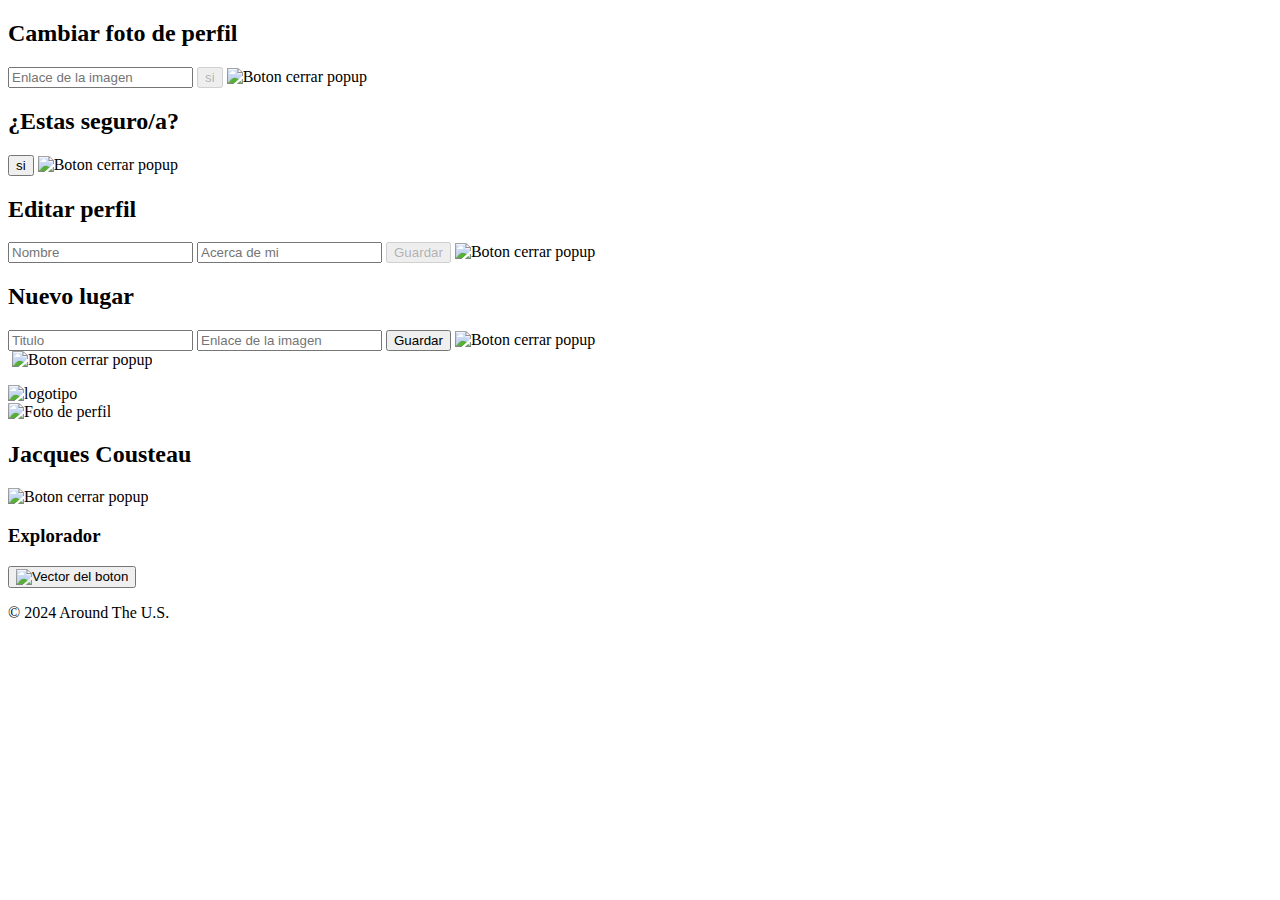
==== src/index.html @ d2a73b3e "Añadir la carpeta src" ====
<!DOCTYPE html>
<html lang="es">
  <head>
    <meta charset="UTF-8" />
    <meta name="viewport" content="width=device-width, initial-scale=1.0" />
    <meta name="description" content="Around" />
    <meta name="author" content="Jared" />
    <meta name="keywords" content="Around" />
    <link rel="stylesheet" href="pages/index.css" />
    <title>Document</title>
  </head>
  <body>
    <!---------------------------------------------------------------------->
    <div class="popup" id="PerfilImage">
      <form class="popup__container" id="formPerfilImage">
        <h2 class="popup__title">Cambiar foto de perfil</h2>
        <input
          required
          type="url"
          class="popup__input"
          placeholder="Enlace de la imagen"
          id="Enlace"
          name="link"
        />
        <span class="popup__error" id="Enlace-error"></span>
        <button class="popup__button-1" type="submit" disabled>si</button>
        <img
          src="./imagenes/Close Icon (1).png"
          alt="Boton cerrar popup"
          id="closepopup"
          class="popup__button"
        />
      </form>
    </div>
    <!------------------------------------------------------------------------->
    <div class="popup" id="formDelete">
      <form class="popup__container" id="formDeleteCard">
        <h2 class="popup__title">¿Estas seguro/a?</h2>
        <button class="popup__button-1" type="submit">si</button>
        <img
          src="./imagenes/Close Icon (1).png"
          alt="Boton cerrar popup"
          class="popup__button"
        />
      </form>
    </div>
    <!-- ---------------------------------------------------- -->
    <div class="popup" id="formPerfil">
      <form class="popup__container" id="formEditPerfil">
        <h2 class="popup__title">Editar perfil</h2>
        <input
          required
          type="text"
          class="popup__input"
          placeholder="Nombre"
          id="nombre"
          minlength="2"
          maxlength="40"
          name="Nombre"
        />
        <span class="popup__error" id="nombre-error"></span>
        <input
          required
          type="text"
          class="popup__input popup__margin-top"
          placeholder="Acerca de mi"
          id="acercaDeMi"
          minlength="2"
          maxlength="200"
          name="Acerca"
        />
        <span class="popup__error" id="acercaDeMi-error"></span>
        <button class="popup__button-1" id="guardar" type="submit" disabled>
          Guardar
        </button>
        <img
          src="./imagenes/Close Icon (1).png"
          alt="Boton cerrar popup"
          id="closepopup"
          class="popup__button"
        />
      </form>
    </div>
    <div class="popup" id="formCards">
      <form class="popup__container" id="formCard">
        <h2 class="popup__title">Nuevo lugar</h2>
        <input
          required
          type="text"
          class="popup__input"
          placeholder="Titulo"
          id="Titulo"
          minlength="2"
          maxlength="30"
          name="title"
        />
        <span class="popup__error" id="Titulo-error"></span>
        <input
          required
          type="url"
          class="popup__input popup__margin-top"
          placeholder="Enlace de la imagen"
          id="Enlace"
          name="link"
        />
        <span class="popup__error" id="Enlace-error"></span>
        <button class="popup__button-1" id="guardar2" type="submit">
          Guardar
        </button>
        <img
          src="./imagenes/Close Icon (1).png"
          alt="Boton cerrar popup"
          id="closePopupCards"
          class="popup__button"
        />
      </form>
    </div>
    <div class="popup" id="Image">
      <div class="popup__container-image">
        <img src="" alt="" class="popup__image" />
        <img
          src="./imagenes/Close Icon (1).png"
          alt="Boton cerrar popup"
          id="closePopupImage"
          class="popup__button"
        />
        <p class="popup__paragraph"></p>
      </div>
    </div>
    <div class="page">
      <header class="header">
        <img src="./imagenes/Vector.png" alt="logotipo" class="header__logo" />
        <div class="header__line"></div>
      </header>
      <main class="content">
        <section class="profile">
          <div class="profile__content">
            <div class="profile__image-content">
              <img
                src="./imagenes/image.jpg"
                alt="Foto de perfil"
                class="profile__image"
                id="perfilImage"
              />
              <img
                src="./imagenes/Vector.svg"
                alt=""
                class="profile__image-pencil"
              />
            </div>
            <div class="profile__info">
              <div class="profile__info-2">
                <h2 class="profile__info-2 profile__name" id="name1">
                  Jacques Cousteau
                </h2>
                <img
                  src="./imagenes/Vector (1).png"
                  alt="Boton cerrar popup"
                  class="profile__button-2"
                  id="openpopup"
                />
              </div>
              <h3 class="profile__name-2" id="name2">Explorador</h3>
            </div>
          </div>
          <button class="profile__button">
            <img
              src="./imagenes/Vector (3).png"
              alt="Vector del boton"
              class="profile__button-img"
              id="openPopupCards"
            />
          </button>
        </section>
        <section class="elements" id="elements">
          <template id="card-template">
            <li class="elements__group">
              <img
                src="./imagenes/Trash (1).png"
                alt=""
                class="elements__remove"
                id="buttonDelete"
              />
              <div>
                <img src="" alt="Imagen de carta" class="elements__image" />
              </div>
              <div class="elements__rectangle">
                <h2 class="elements__paragraph"></h2>
                <button class="elements__heart"></button>
              </div>
            </li>
          </template>
        </section>
        <footer class="footer">
          <p class="footer__paragraph">&copy; 2024 Around The U.S.</p>
        </footer>
      </main>
    </div>
    <script defer src="./scripts/Card.js" type="module"></script>
    <script defer src="./scripts/index.js" type="module"></script>
    <script defer src="./scripts/util.js" type="module"></script>
    <script defer src="./scripts/FormValidator.js" type="module"></script>
  </body>
</html>
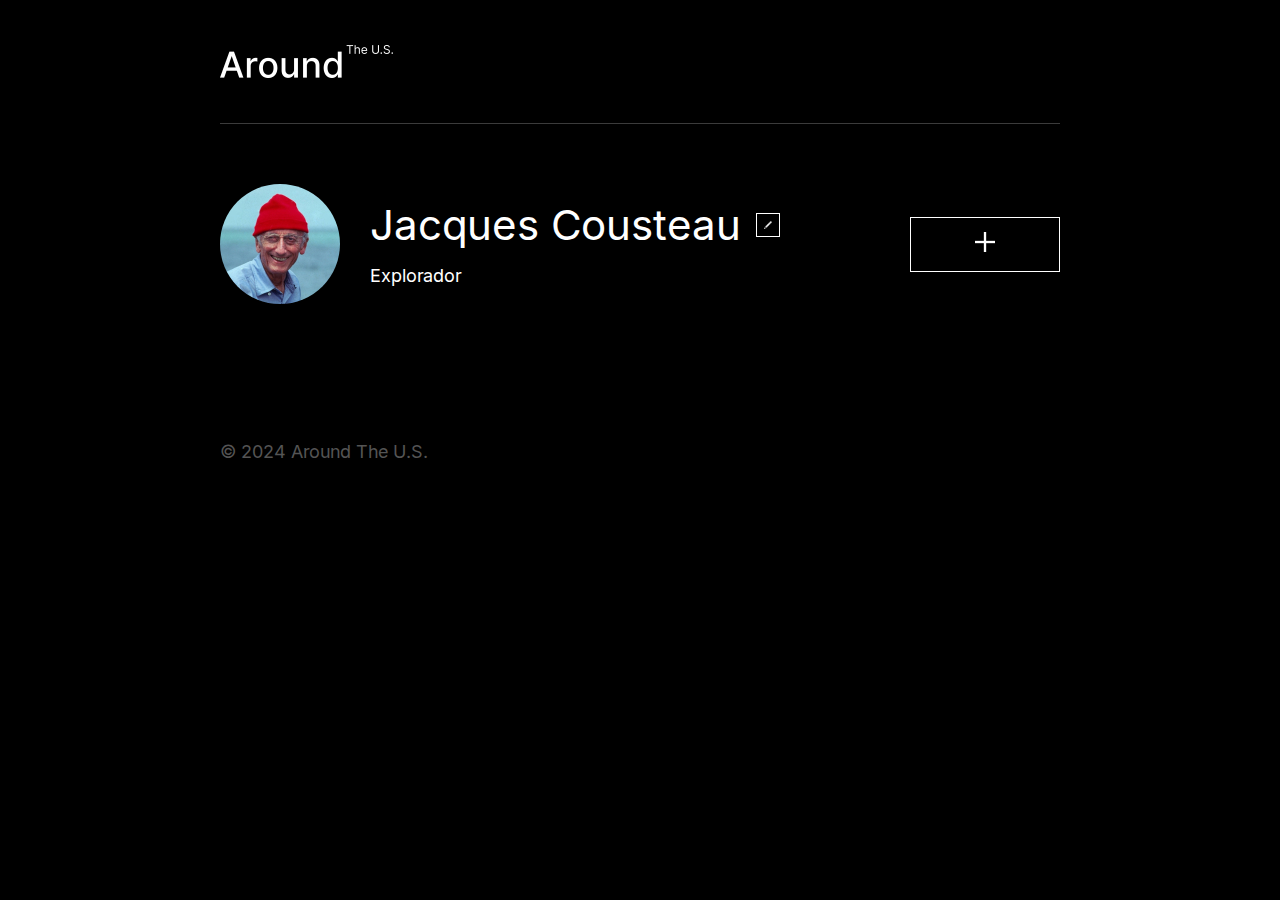
==== commit dbd4cec4: "Cambiar direcciones link y url" ====
--- a/src/index.html
+++ b/src/index.html
@@ -6,7 +6,7 @@
     <meta name="description" content="Around" />
     <meta name="author" content="Jared" />
     <meta name="keywords" content="Around" />
-    <link rel="stylesheet" href="pages/index.css" />
+    <link rel="stylesheet" href="../pages/index.css" />
     <title>Document</title>
   </head>
   <body>
@@ -25,7 +25,7 @@
         <span class="popup__error" id="Enlace-error"></span>
         <button class="popup__button-1" type="submit" disabled>si</button>
         <img
-          src="./imagenes/Close Icon (1).png"
+          src="../imagenes/Close Icon (1).png"
           alt="Boton cerrar popup"
           id="closepopup"
           class="popup__button"
@@ -38,7 +38,7 @@
         <h2 class="popup__title">¿Estas seguro/a?</h2>
         <button class="popup__button-1" type="submit">si</button>
         <img
-          src="./imagenes/Close Icon (1).png"
+          src="../imagenes/Close Icon (1).png"
           alt="Boton cerrar popup"
           class="popup__button"
         />
@@ -74,7 +74,7 @@
           Guardar
         </button>
         <img
-          src="./imagenes/Close Icon (1).png"
+          src="../imagenes/Close Icon (1).png"
           alt="Boton cerrar popup"
           id="closepopup"
           class="popup__button"
@@ -108,7 +108,7 @@
           Guardar
         </button>
         <img
-          src="./imagenes/Close Icon (1).png"
+          src="../imagenes/Close Icon (1).png"
           alt="Boton cerrar popup"
           id="closePopupCards"
           class="popup__button"
@@ -119,7 +119,7 @@
       <div class="popup__container-image">
         <img src="" alt="" class="popup__image" />
         <img
-          src="./imagenes/Close Icon (1).png"
+          src="../imagenes/Close Icon (1).png"
           alt="Boton cerrar popup"
           id="closePopupImage"
           class="popup__button"
@@ -129,7 +129,7 @@
     </div>
     <div class="page">
       <header class="header">
-        <img src="./imagenes/Vector.png" alt="logotipo" class="header__logo" />
+        <img src="../imagenes/Vector.png" alt="logotipo" class="header__logo" />
         <div class="header__line"></div>
       </header>
       <main class="content">
@@ -137,13 +137,13 @@
           <div class="profile__content">
             <div class="profile__image-content">
               <img
-                src="./imagenes/image.jpg"
+                src="../imagenes/image.jpg"
                 alt="Foto de perfil"
                 class="profile__image"
                 id="perfilImage"
               />
               <img
-                src="./imagenes/Vector.svg"
+                src="../imagenes/Vector.svg"
                 alt=""
                 class="profile__image-pencil"
               />
@@ -154,7 +154,7 @@
                   Jacques Cousteau
                 </h2>
                 <img
-                  src="./imagenes/Vector (1).png"
+                  src="../imagenes/Vector (1).png"
                   alt="Boton cerrar popup"
                   class="profile__button-2"
                   id="openpopup"
@@ -165,7 +165,7 @@
           </div>
           <button class="profile__button">
             <img
-              src="./imagenes/Vector (3).png"
+              src="../imagenes/Vector (3).png"
               alt="Vector del boton"
               class="profile__button-img"
               id="openPopupCards"
@@ -176,7 +176,7 @@
           <template id="card-template">
             <li class="elements__group">
               <img
-                src="./imagenes/Trash (1).png"
+                src="../imagenes/Trash (1).png"
                 alt=""
                 class="elements__remove"
                 id="buttonDelete"
@@ -196,9 +196,6 @@
         </footer>
       </main>
     </div>
-    <script defer src="./scripts/Card.js" type="module"></script>
-    <script defer src="./scripts/index.js" type="module"></script>
-    <script defer src="./scripts/util.js" type="module"></script>
-    <script defer src="./scripts/FormValidator.js" type="module"></script>
+    <script src="../scripts/index.js" type="module"></script>
   </body>
 </html>
--- a/pages/index.css
+++ b/pages/index.css
@@ -0,0 +1,8 @@
+@import url("../vendor/normalize.css");
+@import url("../vendor/fonts.css");
+@import url("../blocks/page.css");
+@import url("../blocks/header.css");
+@import url("../blocks/profile.css");
+@import url("../blocks/elements.css");
+@import url("../blocks/footer.css");
+@import url("../blocks/popup.css");
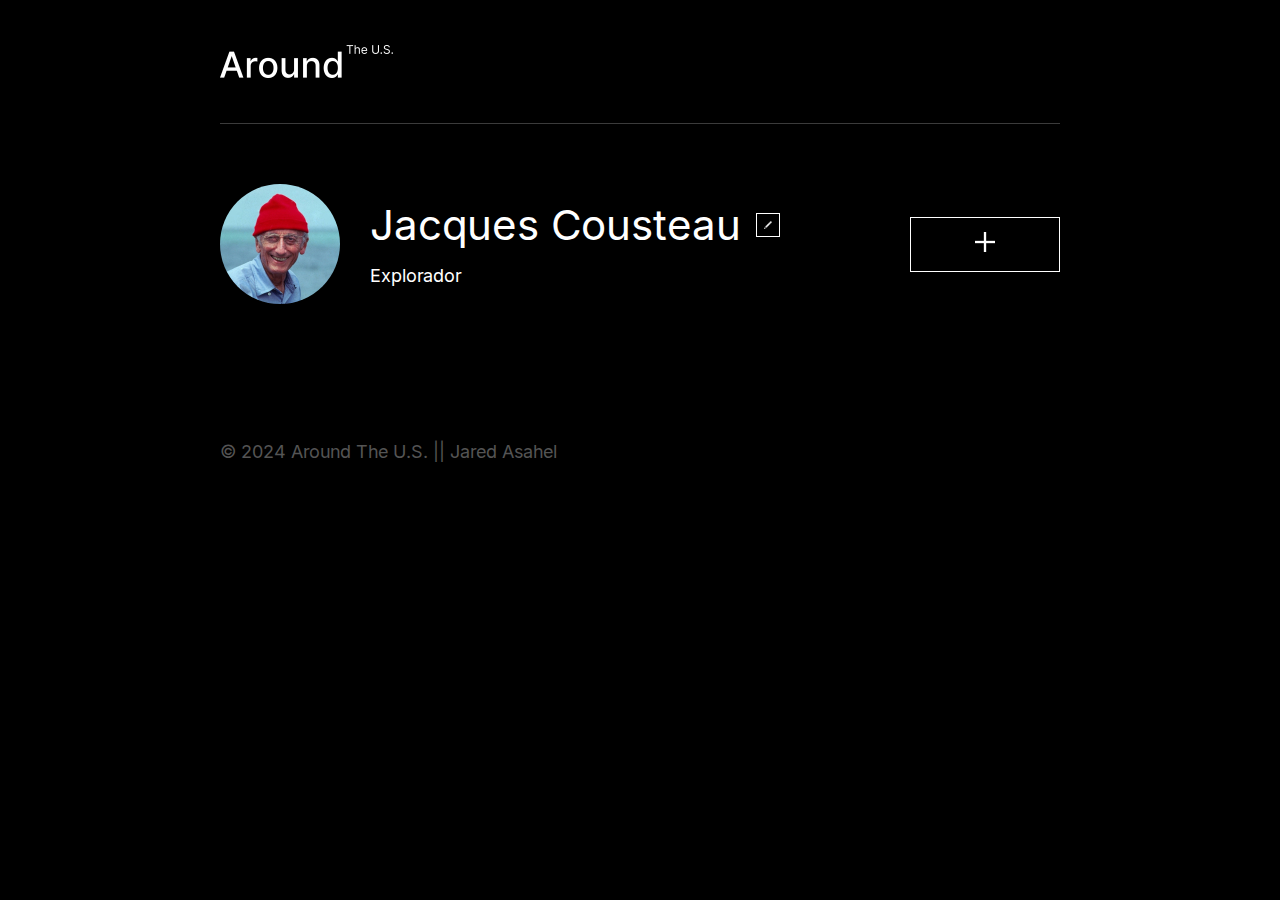
==== commit 721f10f7: "Añadir ultimas funcionalidades" ====
--- a/src/index.html
+++ b/src/index.html
@@ -192,7 +192,9 @@
           </template>
         </section>
         <footer class="footer">
-          <p class="footer__paragraph">&copy; 2024 Around The U.S.</p>
+          <p class="footer__paragraph">
+            &copy; 2024 Around The U.S. || Jared Asahel
+          </p>
         </footer>
       </main>
     </div>
